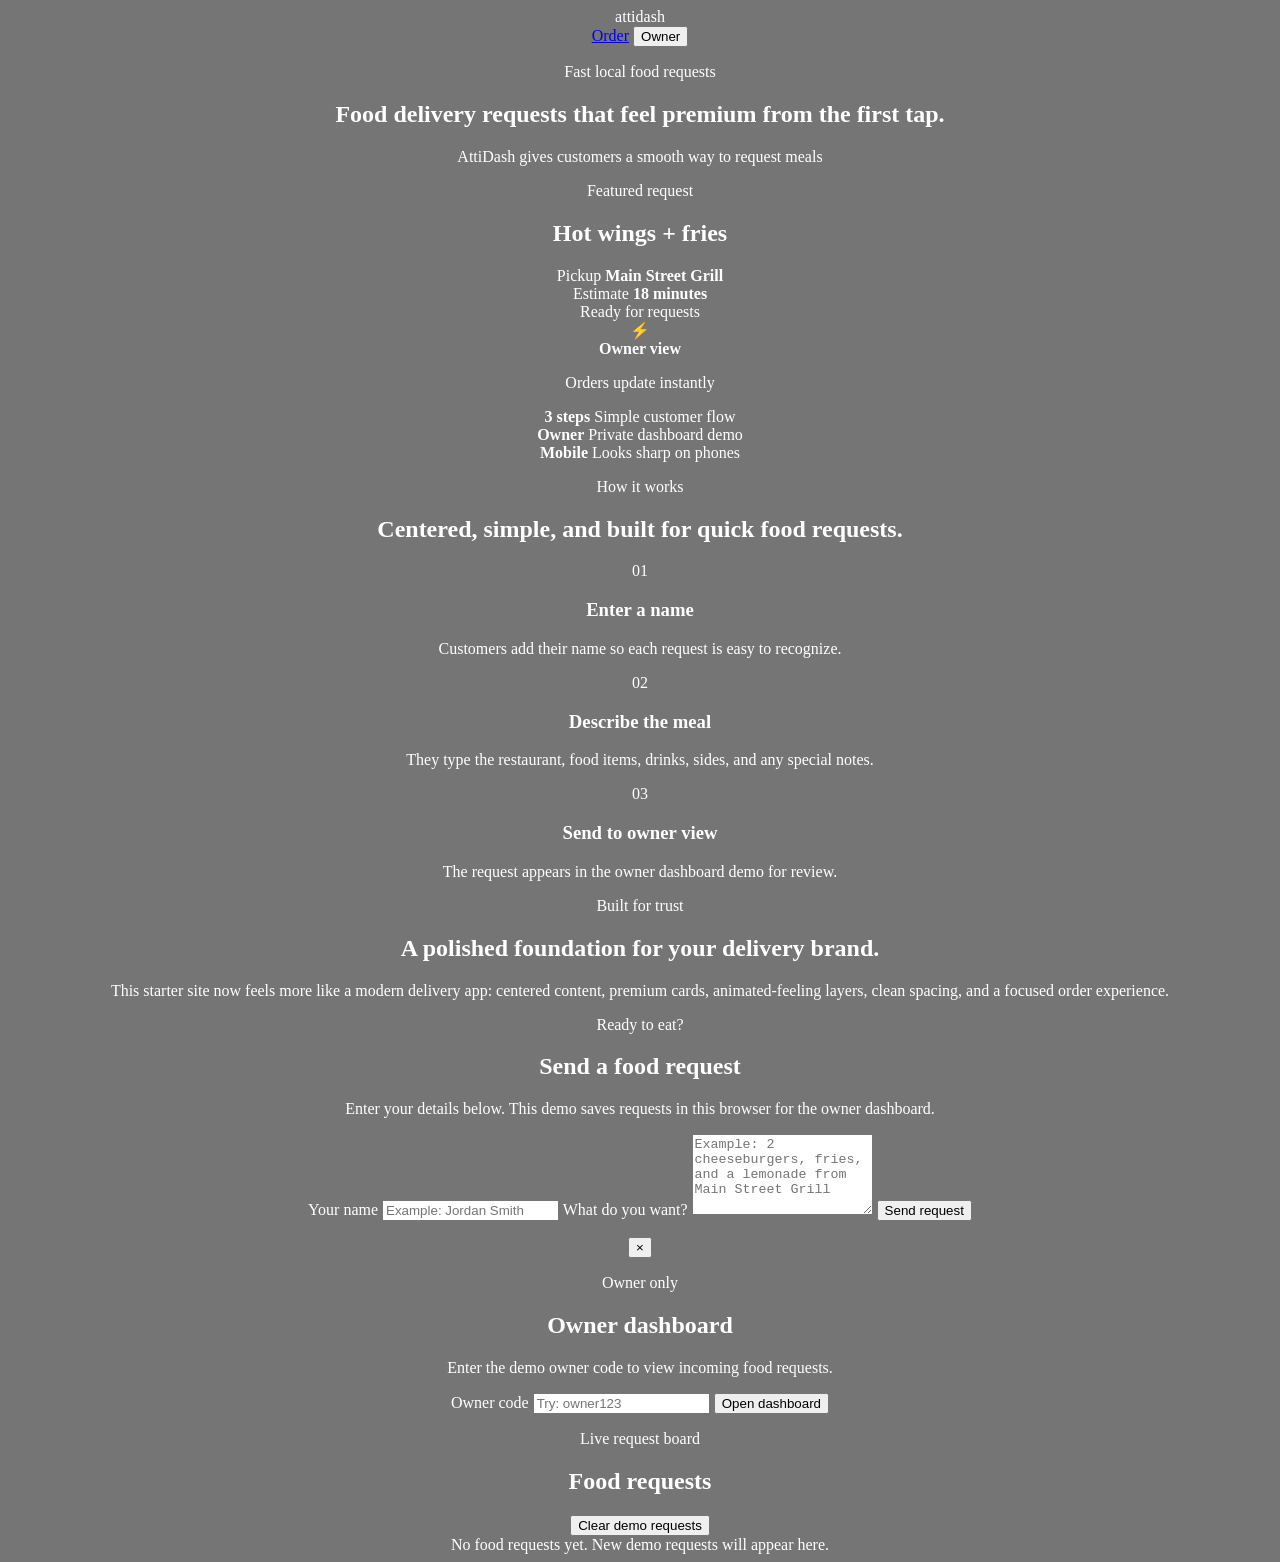
==== index.html @ 41510c3e "Update hero text in index.html Shortened the description of AttiDash in the hero section." ====
<!DOCTYPE html>
<html lang="en">
<head>
  <meta charset="UTF-8" />
  <meta name="viewport" content="width=device-width, initial-scale=1.0" />
  <title>AttiDash | Local Delivery Requests</title>
  <link rel="preconnect" href="https://fonts.googleapis.com">
  <link rel="preconnect" href="https://fonts.gstatic.com" crossorigin>
  <link href="https://fonts.googleapis.com/css2?family=Inter:wght@400;600;700;800;900&display=swap" rel="stylesheet">
  <link rel="stylesheet" href="styles.css" />
  <center>
</head>
<body>
  <div class="page-glow glow-one"></div>
  <div class="page-glow glow-two"></div>

  <header class="site-header">
    <body bgcolor="#757575">
      <font color="white">
    <nav class="nav" aria-label="Primary navigation">
     attidash
      </a>
      <div class="nav-links">
        <a href="#order">Order</a>
        <button class="owner-link" id="ownerOpen" type="button">Owner</button>
      </div>
    </nav>
  </header>

  <main id="top">
    <section class="hero">
      <div class="hero-copy">
        <p class="eyebrow pill-eyebrow">Fast local food requests</p>
        <h1>Food delivery requests that feel premium from the first tap.</h1>
        <p class="hero-text">
          AttiDash gives customers a smooth way to request meals
        </p>
        <div class="hero-actions">
        </div>
      </div>
      <div class="showcase" aria-label="Delivery app preview">
        <div class="floating-card card-left">
        </div>
        <div class="phone-card">
          <div class="phone-topbar"></div>
          <p class="card-topline">Featured request</p>
          <h2>Hot wings + fries</h2>
          <div class="route-card">
            <span>Pickup</span>
            <strong>Main Street Grill</strong>
          </div>
          <div class="route-card soft">
            <span>Estimate</span>
            <strong>18 minutes</strong>
          </div>
          <div class="status-pill">Ready for requests</div>
        </div>
        <div class="floating-card card-right">
          <span class="emoji">⚡</span>
          <div>
            <strong>Owner view</strong>
            <p>Orders update instantly</p>
          </div>
        </div>
      </div>
    </section>

    <section class="stats-strip" aria-label="Service highlights">
      <div>
        <strong>3 steps</strong>
        <span>Simple customer flow</span>
      </div>
      <div>
        <strong>Owner</strong>
        <span>Private dashboard demo</span>
      </div>
      <div>
        <strong>Mobile</strong>
        <span>Looks sharp on phones</span>
      </div>
    </section>

    <section class="info-section" id="how-it-works">
      <div class="section-heading centered">
        <p class="eyebrow">How it works</p>
        <h2>Centered, simple, and built for quick food requests.</h2>
      </div>
      <div class="feature-grid">
        <article class="feature-card">
          <span>01</span>
          <h3>Enter a name</h3>
          <p>Customers add their name so each request is easy to recognize.</p>
        </article>
        <article class="feature-card featured-feature">
          <span>02</span>
          <h3>Describe the meal</h3>
          <p>They type the restaurant, food items, drinks, sides, and any special notes.</p>
        </article>
        <article class="feature-card">
          <span>03</span>
          <h3>Send to owner view</h3>
          <p>The request appears in the owner dashboard demo for review.</p>
        </article>
      </div>
    </section>

    <section class="details-section">
      <p class="eyebrow">Built for trust</p>
      <h2>A polished foundation for your delivery brand.</h2>
      <p>
        This starter site now feels more like a modern delivery app: centered content, premium cards,
        animated-feeling layers, clean spacing, and a focused order experience.
      </p>
    </section>

    <section class="order-section" id="order">
      <div class="order-shell">
        <div class="order-copy">
          <p class="eyebrow">Ready to eat?</p>
          <h2>Send a food request</h2>
          <p>Enter your details below. This demo saves requests in this browser for the owner dashboard.</p>
        </div>
        <form class="order-form" id="orderForm">
          <label for="customerName">Your name</label>
          <input id="customerName" name="customerName" type="text" placeholder="Example: Jordan Smith" required />

          <label for="foodRequest">What do you want?</label>
          <textarea id="foodRequest" name="foodRequest" rows="5" placeholder="Example: 2 cheeseburgers, fries, and a lemonade from Main Street Grill" required></textarea>

          <button class="button primary full" type="submit">Send request</button>
          <p class="form-message" id="formMessage" role="status" aria-live="polite"></p>
        </form>
      </div>
    </section>
  </main>

  <section class="owner-panel" id="ownerPanel" aria-hidden="true">
    <div class="owner-modal" role="dialog" aria-modal="true" aria-labelledby="ownerTitle">
      <button class="close-button" id="ownerClose" type="button" aria-label="Close owner dashboard">×</button>
      <div class="owner-login" id="ownerLogin">
        <p class="eyebrow">Owner only</p>
        <h2 id="ownerTitle">Owner dashboard</h2>
        <p>Enter the demo owner code to view incoming food requests.</p>
        <label for="ownerCode">Owner code</label>
        <input id="ownerCode" type="password" placeholder="Try: owner123" />
        <button class="button primary full" id="ownerUnlock" type="button">Open dashboard</button>
        <p class="form-message" id="ownerMessage" role="status" aria-live="polite"></p>
      </div>
      <div class="dashboard hidden" id="dashboard">
        <div class="dashboard-header">
          <div>
            <p class="eyebrow">Live request board</p>
            <h2>Food requests</h2>
          </div>
          <button class="button secondary" id="clearOrders" type="button">Clear demo requests</button>
        </div>
        <div class="request-list" id="requestList"></div>
      </div>
    </div>
  </section>

  <script src="script.js"></script>
</body>
  </center>
</html>
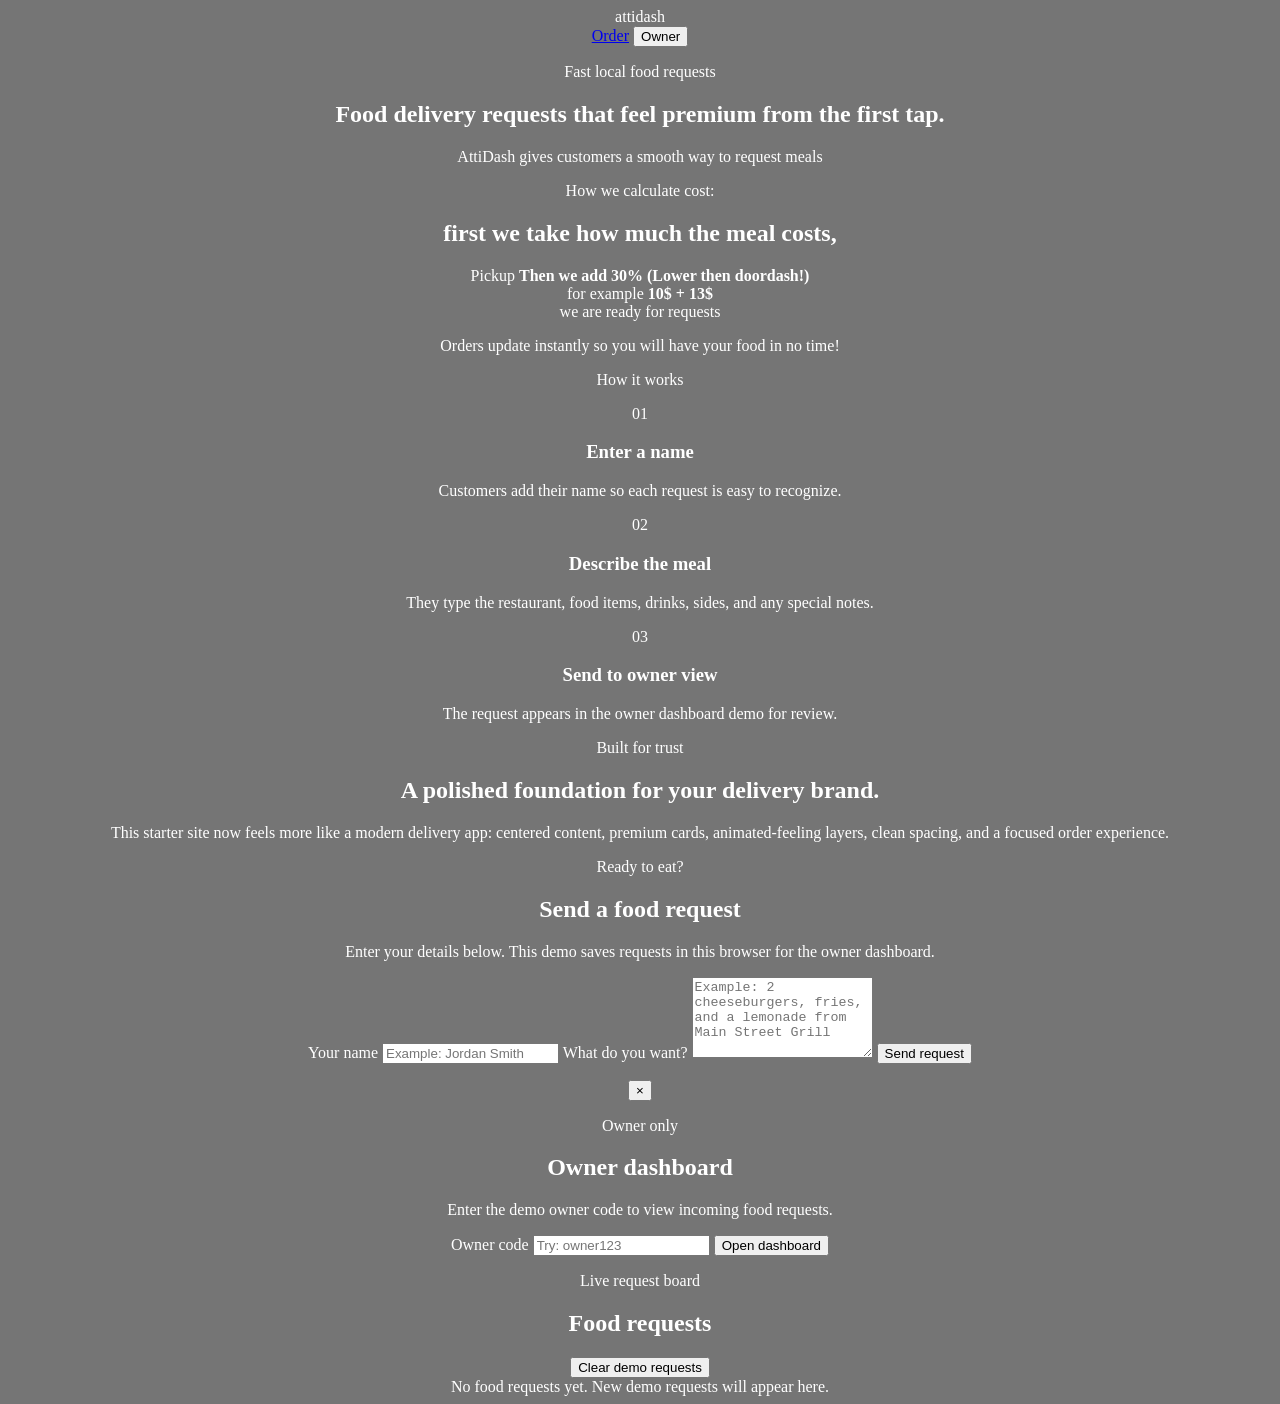
==== commit 10d68c68: "Revise content in index.html for better clarity Updated text content for clarity and added examples." ====
--- a/index.html
+++ b/index.html
@@ -21,7 +21,7 @@
      attidash
       </a>
       <div class="nav-links">
-        <a href="#order">Order</a>
+        <a href="owner.html">Order</a>
         <button class="owner-link" id="ownerOpen" type="button">Owner</button>
       </div>
     </nav>
@@ -43,47 +43,28 @@
         </div>
         <div class="phone-card">
           <div class="phone-topbar"></div>
-          <p class="card-topline">Featured request</p>
-          <h2>Hot wings + fries</h2>
+          <p class="card-topline">How we calculate cost:</p>
+          <h2>first we take how much the meal costs,</h2>
           <div class="route-card">
             <span>Pickup</span>
-            <strong>Main Street Grill</strong>
+            <strong>Then we add 30% (Lower then doordash!)</strong>
           </div>
           <div class="route-card soft">
-            <span>Estimate</span>
-            <strong>18 minutes</strong>
+            <span>for example</span>
+            <strong>10$ + 13$</strong>
           </div>
-          <div class="status-pill">Ready for requests</div>
+          <div class="status-pill">we are ready for requests</div>
         </div>
         <div class="floating-card card-right">
-          <span class="emoji">⚡</span>
           <div>
-            <strong>Owner view</strong>
-            <p>Orders update instantly</p>
+            <p>Orders update instantly so you will have your food in no time!</p>
           </div>
         </div>
       </div>
     </section>
-
-    <section class="stats-strip" aria-label="Service highlights">
-      <div>
-        <strong>3 steps</strong>
-        <span>Simple customer flow</span>
-      </div>
-      <div>
-        <strong>Owner</strong>
-        <span>Private dashboard demo</span>
-      </div>
-      <div>
-        <strong>Mobile</strong>
-        <span>Looks sharp on phones</span>
-      </div>
-    </section>
-
     <section class="info-section" id="how-it-works">
       <div class="section-heading centered">
         <p class="eyebrow">How it works</p>
-        <h2>Centered, simple, and built for quick food requests.</h2>
       </div>
       <div class="feature-grid">
         <article class="feature-card">
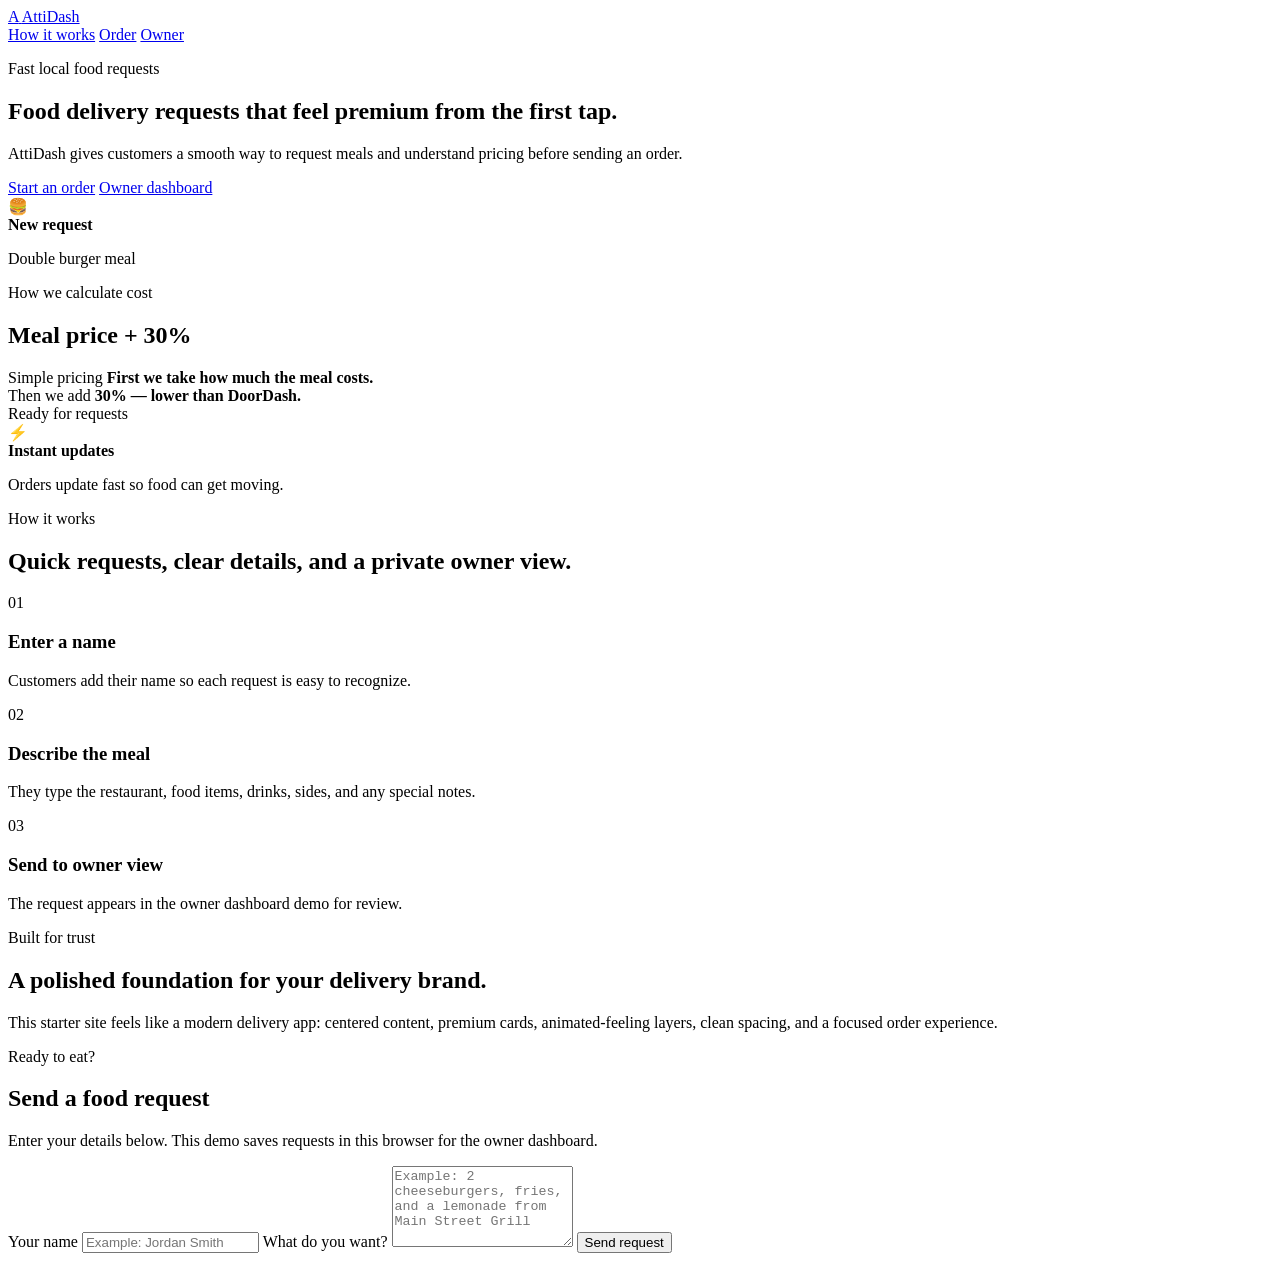
==== commit 8f4dfd8b: "Refactor index.html for better layout and content Updated content and structure for improved clarity" ====
--- a/index.html
+++ b/index.html
@@ -8,21 +8,21 @@
   <link rel="preconnect" href="https://fonts.gstatic.com" crossorigin>
   <link href="https://fonts.googleapis.com/css2?family=Inter:wght@400;600;700;800;900&display=swap" rel="stylesheet">
   <link rel="stylesheet" href="styles.css" />
-  <center>
 </head>
 <body>
   <div class="page-glow glow-one"></div>
   <div class="page-glow glow-two"></div>
 
   <header class="site-header">
-    <body bgcolor="#757575">
-      <font color="white">
     <nav class="nav" aria-label="Primary navigation">
-     attidash
+      <a class="brand" href="#top" aria-label="AttiDash home">
+        <span class="brand-mark">A</span>
+        <span>AttiDash</span>
       </a>
       <div class="nav-links">
-        <a href="owner.html">Order</a>
-        <button class="owner-link" id="ownerOpen" type="button">Owner</button>
+        <a href="#how-it-works">How it works</a>
+        <a href="#order">Order</a>
+        <a href="owner.html">Owner</a>
       </div>
     </nav>
   </header>
@@ -33,38 +33,50 @@
         <p class="eyebrow pill-eyebrow">Fast local food requests</p>
         <h1>Food delivery requests that feel premium from the first tap.</h1>
         <p class="hero-text">
-          AttiDash gives customers a smooth way to request meals
+          AttiDash gives customers a smooth way to request meals and understand pricing before sending an order.
         </p>
         <div class="hero-actions">
+          <a class="button primary" href="#order">Start an order</a>
+          <a class="button secondary" href="owner.html">Owner dashboard</a>
         </div>
       </div>
+
       <div class="showcase" aria-label="Delivery app preview">
         <div class="floating-card card-left">
+          <span class="emoji">🍔</span>
+          <div>
+            <strong>New request</strong>
+            <p>Double burger meal</p>
+          </div>
         </div>
         <div class="phone-card">
           <div class="phone-topbar"></div>
-          <p class="card-topline">How we calculate cost:</p>
-          <h2>first we take how much the meal costs,</h2>
+          <p class="card-topline">How we calculate cost</p>
+          <h2>Meal price + 30%</h2>
           <div class="route-card">
-            <span>Pickup</span>
-            <strong>Then we add 30% (Lower then doordash!)</strong>
+            <span>Simple pricing</span>
+            <strong>First we take how much the meal costs.</strong>
           </div>
           <div class="route-card soft">
-            <span>for example</span>
-            <strong>10$ + 13$</strong>
+            <span>Then we add</span>
+            <strong>30% — lower than DoorDash.</strong>
           </div>
-          <div class="status-pill">we are ready for requests</div>
+          <div class="status-pill">Ready for requests</div>
         </div>
         <div class="floating-card card-right">
+          <span class="emoji">⚡</span>
           <div>
-            <p>Orders update instantly so you will have your food in no time!</p>
+            <strong>Instant updates</strong>
+            <p>Orders update fast so food can get moving.</p>
           </div>
         </div>
       </div>
     </section>
+
     <section class="info-section" id="how-it-works">
       <div class="section-heading centered">
         <p class="eyebrow">How it works</p>
+        <h2>Quick requests, clear details, and a private owner view.</h2>
       </div>
       <div class="feature-grid">
         <article class="feature-card">
@@ -89,7 +101,7 @@
       <p class="eyebrow">Built for trust</p>
       <h2>A polished foundation for your delivery brand.</h2>
       <p>
-        This starter site now feels more like a modern delivery app: centered content, premium cards,
+        This starter site feels like a modern delivery app: centered content, premium cards,
         animated-feeling layers, clean spacing, and a focused order experience.
       </p>
     </section>
@@ -115,32 +127,6 @@
     </section>
   </main>
 
-  <section class="owner-panel" id="ownerPanel" aria-hidden="true">
-    <div class="owner-modal" role="dialog" aria-modal="true" aria-labelledby="ownerTitle">
-      <button class="close-button" id="ownerClose" type="button" aria-label="Close owner dashboard">×</button>
-      <div class="owner-login" id="ownerLogin">
-        <p class="eyebrow">Owner only</p>
-        <h2 id="ownerTitle">Owner dashboard</h2>
-        <p>Enter the demo owner code to view incoming food requests.</p>
-        <label for="ownerCode">Owner code</label>
-        <input id="ownerCode" type="password" placeholder="Try: owner123" />
-        <button class="button primary full" id="ownerUnlock" type="button">Open dashboard</button>
-        <p class="form-message" id="ownerMessage" role="status" aria-live="polite"></p>
-      </div>
-      <div class="dashboard hidden" id="dashboard">
-        <div class="dashboard-header">
-          <div>
-            <p class="eyebrow">Live request board</p>
-            <h2>Food requests</h2>
-          </div>
-          <button class="button secondary" id="clearOrders" type="button">Clear demo requests</button>
-        </div>
-        <div class="request-list" id="requestList"></div>
-      </div>
-    </div>
-  </section>
-
   <script src="script.js"></script>
 </body>
-  </center>
 </html>
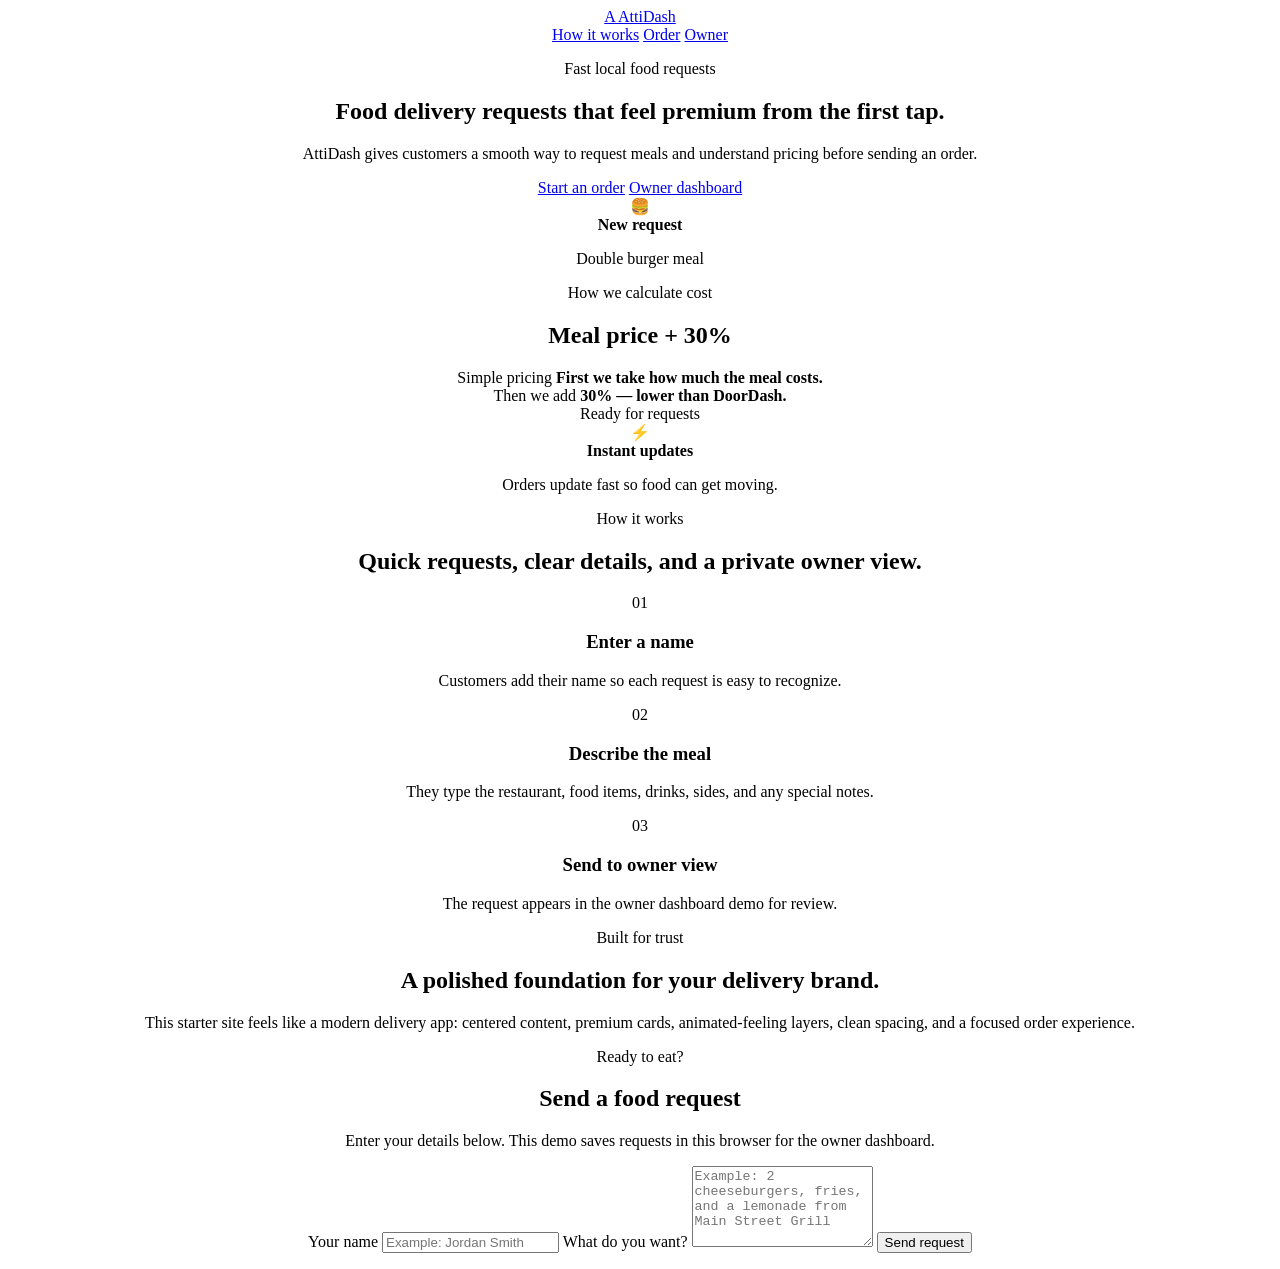
==== commit 846756f9: "Add center tag to index.html" ====
--- a/index.html
+++ b/index.html
@@ -1,5 +1,6 @@
 <!DOCTYPE html>
 <html lang="en">
+  <center>
 <head>
   <meta charset="UTF-8" />
   <meta name="viewport" content="width=device-width, initial-scale=1.0" />
@@ -129,4 +130,5 @@
 
   <script src="script.js"></script>
 </body>
+<center>
 </html>
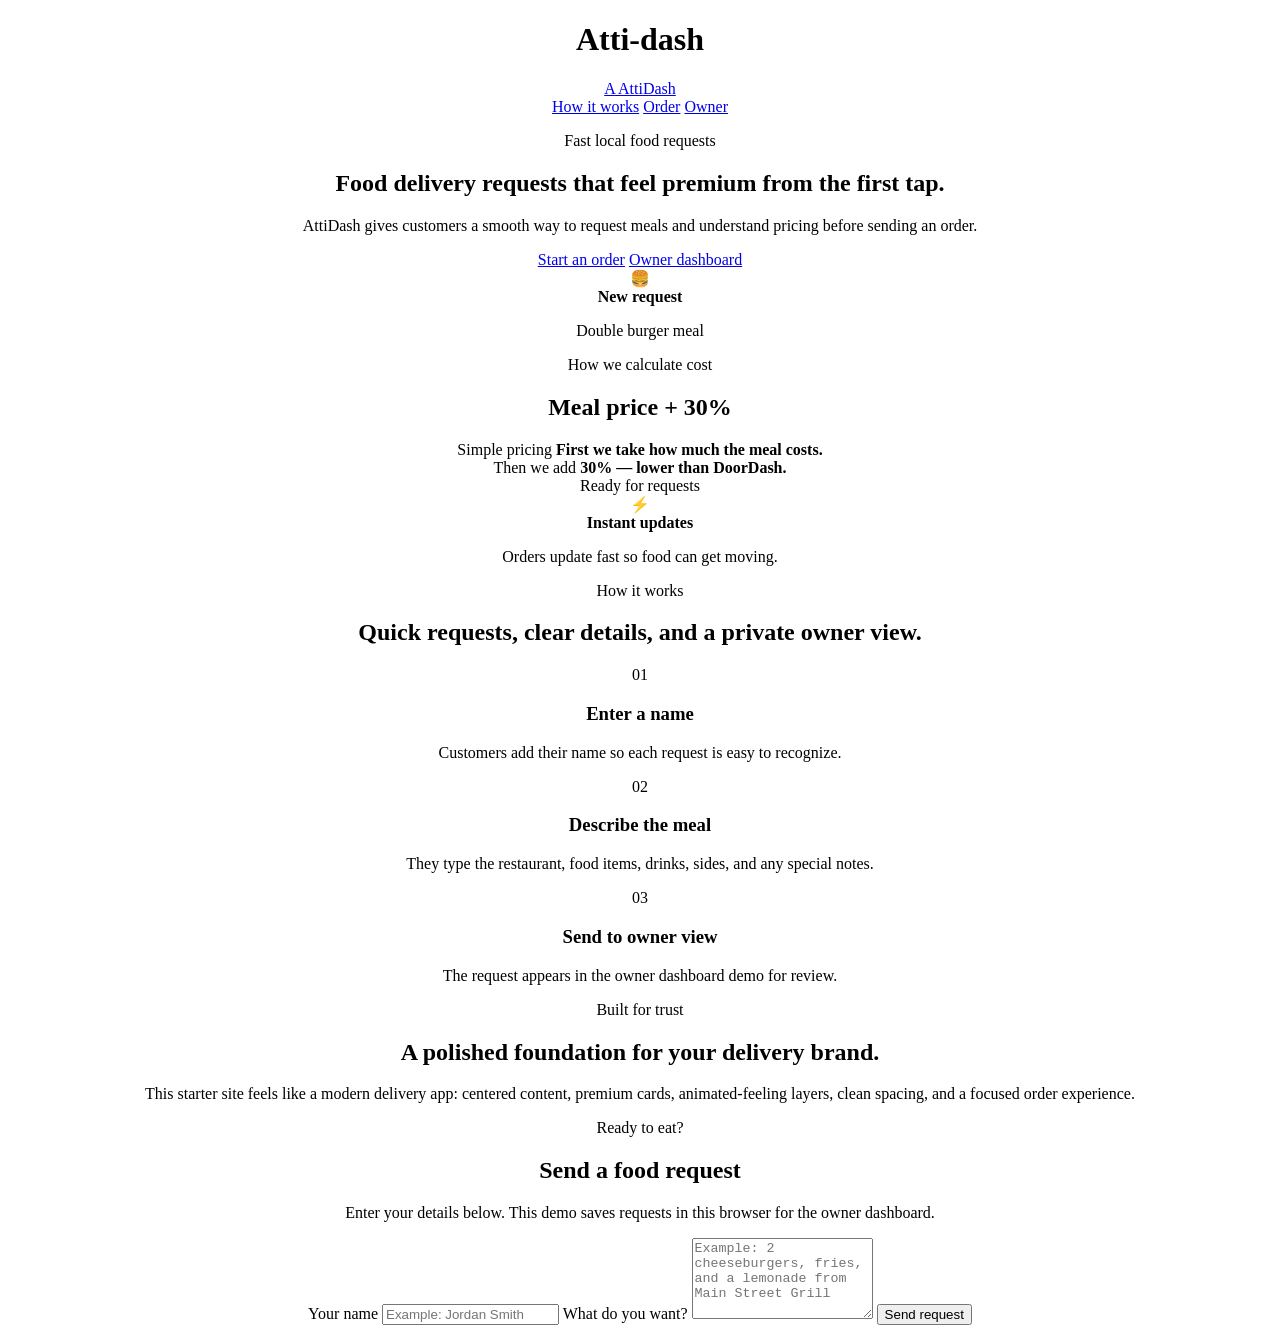
==== commit b794cf85: "Change title to h1 and h1 to h2 in index.html Updated the title and adjusted heading levels for bett" ====
--- a/index.html
+++ b/index.html
@@ -4,7 +4,7 @@
 <head>
   <meta charset="UTF-8" />
   <meta name="viewport" content="width=device-width, initial-scale=1.0" />
-  <title>AttiDash | Local Delivery Requests</title>
+  <h1>Atti-dash</h1>
   <link rel="preconnect" href="https://fonts.googleapis.com">
   <link rel="preconnect" href="https://fonts.gstatic.com" crossorigin>
   <link href="https://fonts.googleapis.com/css2?family=Inter:wght@400;600;700;800;900&display=swap" rel="stylesheet">
@@ -32,7 +32,7 @@
     <section class="hero">
       <div class="hero-copy">
         <p class="eyebrow pill-eyebrow">Fast local food requests</p>
-        <h1>Food delivery requests that feel premium from the first tap.</h1>
+        <h2>Food delivery requests that feel premium from the first tap.</h2>
         <p class="hero-text">
           AttiDash gives customers a smooth way to request meals and understand pricing before sending an order.
         </p>
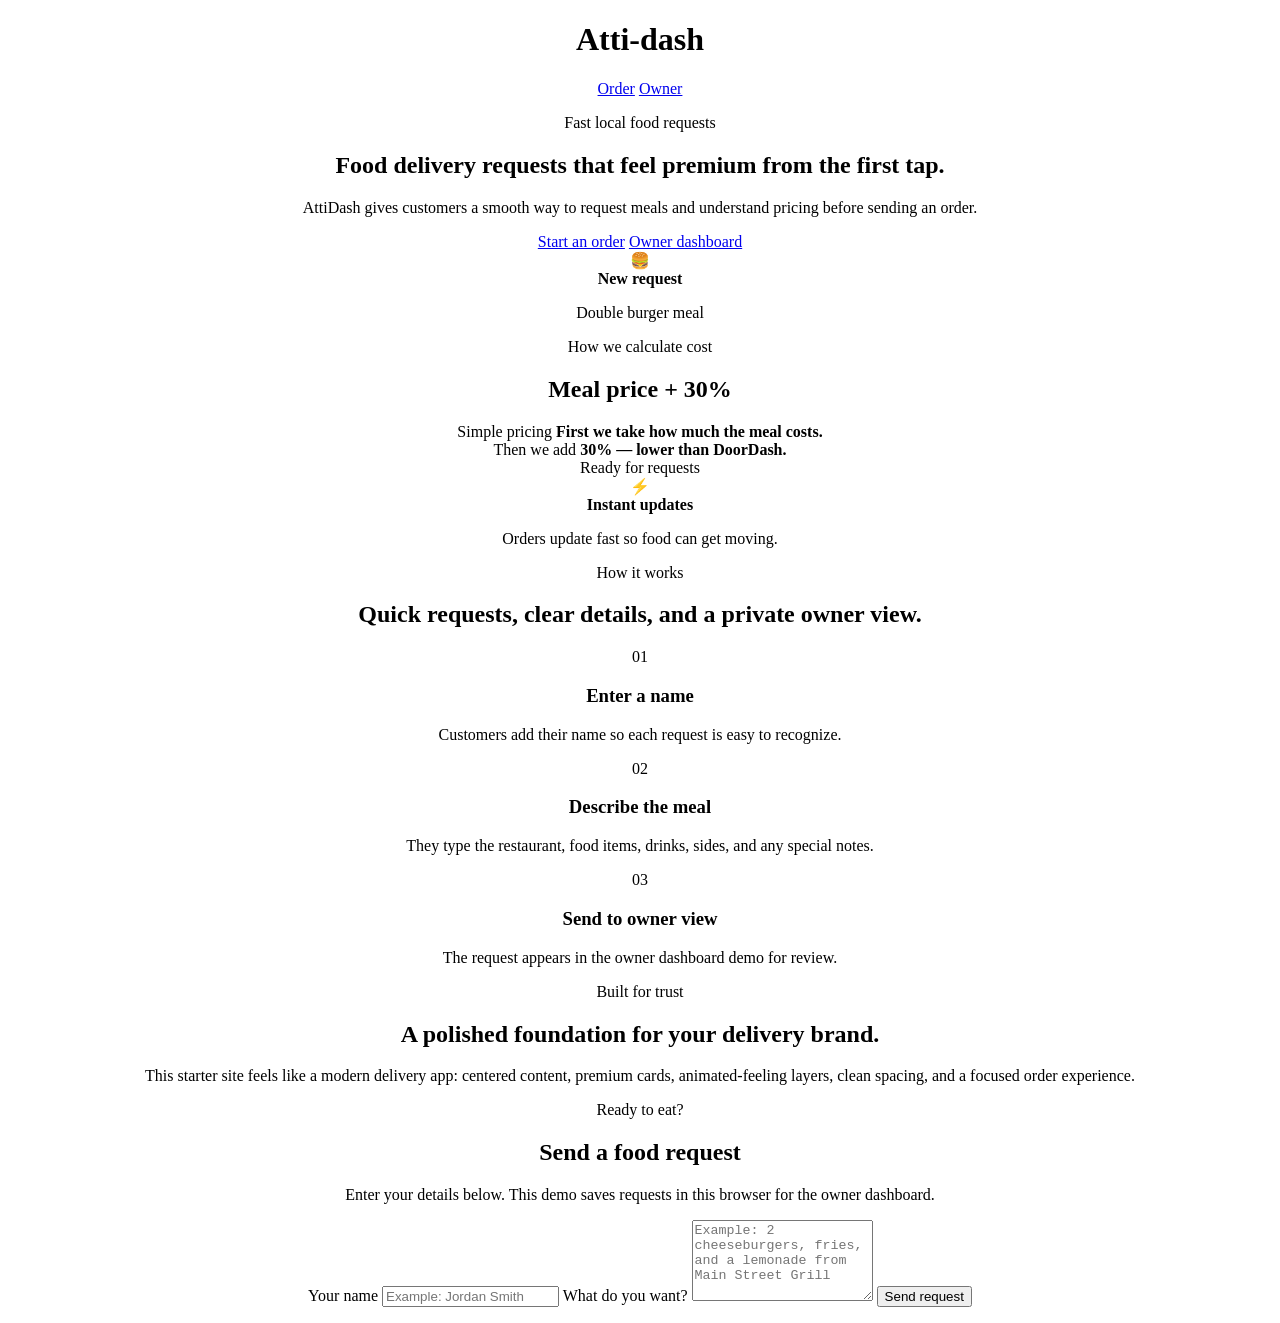
==== commit 7ea24359: "Remove brand and navigation link from header Removed brand name and navigation link from header." ====
--- a/index.html
+++ b/index.html
@@ -17,11 +17,7 @@
   <header class="site-header">
     <nav class="nav" aria-label="Primary navigation">
       <a class="brand" href="#top" aria-label="AttiDash home">
-        <span class="brand-mark">A</span>
-        <span>AttiDash</span>
-      </a>
       <div class="nav-links">
-        <a href="#how-it-works">How it works</a>
         <a href="#order">Order</a>
         <a href="owner.html">Owner</a>
       </div>
